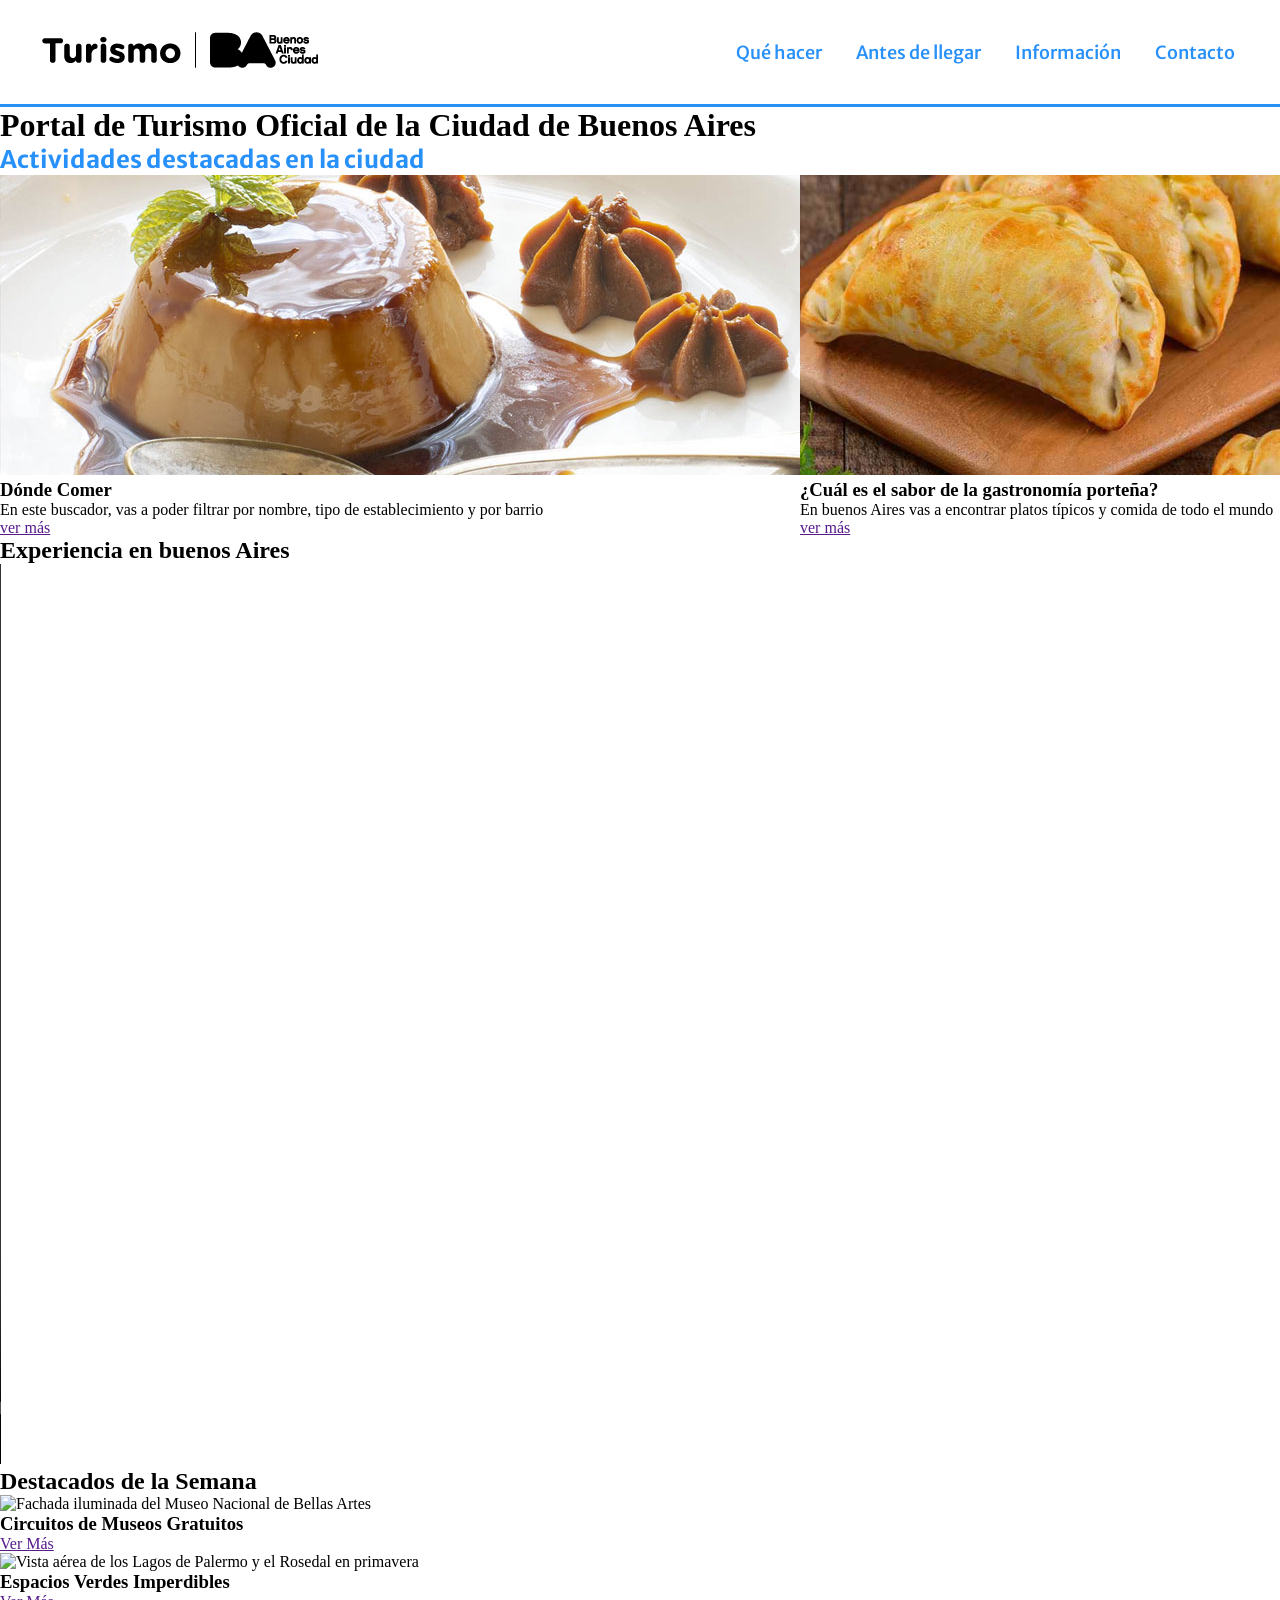
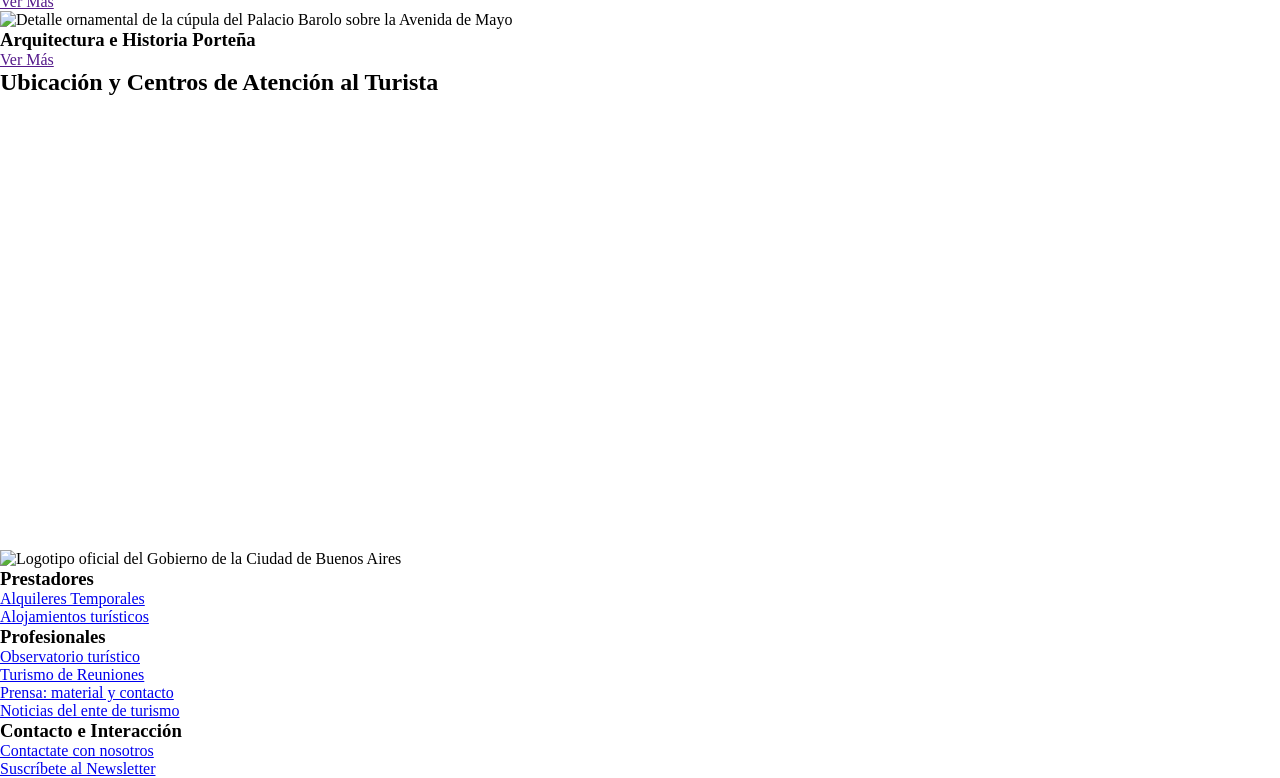
==== ejercicio-3/index.html @ d6a3f7fd "Add files via upload" ====
<!DOCTYPE html>
<html lang="es">
    <head>
        <meta charset="UTF-8">
        <meta name="viewport" content="width, initial-scale:1.0">
        <title>Turismo Buenos Aires Ciudad - Sitio Oficial de Información Turística</title>
        <meta name="description" content="Descrubí qué hacer en Buenos Aires. información útil antes de llegar, guías de alojamiento, atractivos turísticos, agenda cultural y mapas de la ciudad.">
        <meta name="robots" content="index, follow">

        <!-- Enlazar el css-->

        <link href="style.css" rel="stylesheet">

        <!-- Fuentes de google-->
  <link rel="preconnect" href="https://fonts.googleapis.com">
<link rel="preconnect" href="https://fonts.gstatic.com" crossorigin>
<link href="https://fonts.googleapis.com/css2?family=Merriweather+Sans:ital,wght@0,300..800;1,300..800&family=Quicksand:wght@300..700&display=swap" rel="stylesheet">
    </head>

    <body>

        <!-- Cabecera principal del sitio -->
        <header id="cabecera-principal">
            <!-- Logo del sitio 
            href-> la dirección a donde voy al dar clic  
            -->
            <a href="index.html" aria-label="Ir a la página de inicio de Turismo de Buenos Aires">
                <img src="assets/arrobaturismo-bac-300x150-negro.png" alt="Logotipo oficial de Turismo Buenos Aires Ciudad">
            </a>

            <!-- Navegador principal -->
            <nav role="navigation" aria-label="Menu principal">
                  <a href="" class="boton-principal">Qué hacer</a>
                  <a href="" class="boton-principal">Antes de llegar</a>
                  <a href="" class="boton-principal">Información</a>
                  <a href="" class="boton-principal">Contacto</a>
            </nav>

        </header>



        <!-- Contenido principal del sitio -->
        <main role="main">

            <h1>Portal de Turismo Oficial de la Ciudad de Buenos Aires</h1>

            <div class="areas-destacadas"></div>

            <!-- Actividades destacadas-->
            <section id="areas-destacadas">
                <h2 class="titulo-principal ">Actividades destacadas en la ciudad</h2>
                
                <div>

                    <!-- tarjeta -->
                    <article role="article">
                        <img src="assets/flan-dulce-de-leche.jpg" alt="Flan con Dulce de Leche">
                        <h3>Dónde Comer</h3>
                        <p>En este buscador, vas a poder filtrar por nombre, tipo de establecimiento y por barrio</p>
                        <a href="" aria-label="Ir al buscador de restaurantes y de comida en Buenos Aires">ver más</a>
                    </article>

                    <!-- tarjeta -->
                    <article role="article">
                        <img src="assets/empanadas-horneadas.jpg" alt="Empanadas porteñas horneadas">
                        <h3>¿Cuál es el sabor de la gastronomía porteña?</h3>
                        <p>En buenos Aires vas a encontrar platos típicos y comida de todo el mundo</p>
                        <a href="" aria-label="Ver información sobre grastonomía porteña">ver más</a>
                    </article>

                    <!-- tarjeta -->
                    <article role="article">
                        <img src="assets/patio-caballito.jpg" alt="Patio de comida los lecheros en el barrio Caballito">
                        <h3>Mercados y patios Gastronómicos</h3>
                        <p>Conocé los patios y mercados en donde podés disfrutar de la mejor gastronomía de la ciudad</p>
                        <a href="" aria-label="Ver más información sobre los patios gastronómicos de la ciudad">ver más</a>
                    </article>


                </div>

            </section>
            <!-- Fin de actividades destacadas-->

            <!-- Contenido Multimedia -->
            <section>
                <h2>Experiencia en buenos Aires</h2>
                <div>
                    <video controls autoplay loop width="1600" height="900" aria-label="Video sobre la ciudad de Buenos Aires">
                        <source src="assets/video-buenosaires.mp4" type="video/mp4">
                    </video>
                </div>
            </section>
            <!-- Fin de Contenido Multimedia -->



            <!-- Contenidos Destacados -->
            <section>
                <h2>Destacados de la Semana</h2>
                <div>
                    
                    <!-- Tarjeta Destacada 1 -->
                    <article role="article">
                        <img src="assets/destacado-museos.jpg" alt="Fachada iluminada del Museo Nacional de Bellas Artes" width="400" height="250">
                        <h3>Circuitos de Museos Gratuitos</h3>
                        <a href="" aria-label="Ver más sobre los circuitos de museos gratuitos">Ver Más</a>
                    </article>

                    <!-- Tarjeta Destacada 2 -->
                    <article role="article">
                        <img src="assets/destacado-parques.jpg" alt="Vista aérea de los Lagos de Palermo y el Rosedal en primavera" width="400" height="250">
                        <h3>Espacios Verdes Imperdibles</h3>
                        <a href="" aria-label="Ver más sobre los espacios verdes imperdibles">Ver Más</a>
                    </article>

                    <!-- Tarjeta Destacada 3 -->
                    <article role="article">
                        <img src="assets/destacado-arquitectura.jpg" alt="Detalle ornamental de la cúpula del Palacio Barolo sobre la Avenida de Mayo" width="400" height="250">
                        <h3>Arquitectura e Historia Porteña</h3>
                        <a href="" aria-label="Ver más sobre la arquitectura e historia porteña">Ver Más</a>
                    </article>

                </div>
            </section>


            <!-- Ubicación Geográfica -->
            <section aria-labelledby="titulo-mapa">
                <h2 id="titulo-mapa">Ubicación y Centros de Atención al Turista</h2>
                <div class="map-container">
                    <iframe 
                        src="https://www.google.com/maps/embed?pb=!1m18!1m12!1m3!1d3284.016713276842!2d-58.3841507!3d-34.6037389!2m3!1f0!2f0!3f0!3m2!1i1024!2i768!4f13.1!3m3!1m2!1s0x95bccacf954f91d5%3A0x67ef08c262f8f742!2sObelisco!5e0!3m2!1ses!2sar!4v1700000000000!5m2!1ses!2sar" 
                        width="100%" 
                        height="450" 
                        style="border:0;" 
                        allowfullscreen="" 
                        loading="lazy" 
                        referrerpolicy="no-referrer-when-downgrade"
                        title="Mapa interactivo de la Ciudad de Buenos Aires con la ubicación del Obelisco y centros de atención turística">
                    </iframe>
                </div>
            </section>

        </main>

        <!-- Pie de Página Institucional -->
    <footer role="contentinfo">

            <!-- Identificador Institucional del Footer -->
            <div class="footer-brand">
                <img src="img/logo-buenos-aires-ciudad.svg" alt="Logotipo oficial del Gobierno de la Ciudad de Buenos Aires" width="200" height="60">
            </div>

            <!-- Columnas de Enlaces del Footer -->
            <div>
                
                <!-- Lista 1: Prestadores -->
                <nav>
                    <h3 id="footer-prestadores">Prestadores</h3>
                    <ul>
                        <li><a href="/alquileres-temporales">Alquileres Temporales</a></li>
                        <li><a href="/alojamientos-turisticos">Alojamientos turísticos</a></li>
                    </ul>
                </nav>

                <!-- Lista 2: Profesionales -->
                <nav>
                    <h3 id="footer-profesionales">Profesionales</h3>
                    <ul>
                        <li><a href="/observatorio-turistico">Observatorio turístico</a></li>
                        <li><a href="/turismo-reuniones">Turismo de Reuniones</a></li>
                        <li><a href="/prensa-contacto">Prensa: material y contacto</a></li>
                        <li><a href="/noticias-ente">Noticias del ente de turismo</a></li>
                    </ul>
                </nav>

                <!-- Lista 3: Interacción y Contacto -->
                <nav>
                    <h3 id="footer-contacto">Contacto e Interacción</h3>
                    <ul>
                        <li><a href="/contactate-con-nosotros">Contactate con nosotros</a></li>
                        <li><a href="/suscribete-newsletter" aria-label="Ir al formulario para suscribirse al Newsletter oficial">Suscríbete al Newsletter</a></li>
                    </ul>
                </nav>

            </div>
    </footer>

    </body>

</html>
---- ejercicio-3/style.css ----
/* INDICE DE ESTILO 

0. Generales / colores 
1.tipografias 
2.header 
3.enlances y botones 
4.areas destacadas


*/

/* Generales */

*{
    margin: 0;
    padding: 0;
    box-sizing: border-box;
}

:root{
    --color-principal: #2790f9;
    --color-acento:  #e05826;
    --color-tercer: #dfc6e8;
    --color-texto: #2e2b35;
}
 .titulo-principal {

  font-family: "Merriweather Sans", sans-serif;
  font-optical-sizing: auto;
  font-weight: 700;
  font-style: normal;
  color: var(--color-principal);
  fonnt-size: 28px;
 }

  .titulo-secundario {

  font-family: "Merriweather Sans", sans-serif;
  font-optical-sizing: auto;
  font-weight: 700;
  font-style: normal;
  color: var(--color-principal);
  font-size: 22px;
 }


.parrafo {

    font-family: "Quicksand", sans-serif;
    font-optical-sizing: auto;
    font-weight: 400;
    font-style: normal;
    color: var(--color-texto);
    font-size: 14x;

}

.texto-oculto{
    display: : none;

}

/* header */

#cabecera-principal {
    padding: 25px 30px;
    display: flex;
   
    justify-content: space-between;
    align-items: center;
      /* border */
    border-bottom: 3px solid var(--color-principal);
}   
/* responsive */

@media only screen and (max-width: 600px){
    #cabecera-principal{
        flex-direction: column;}

        .boton-principal{
    /* se comporte como un bloque */
    display: block;
    /* ancho */
    width: 96%;
     /* margen */
    margin: 5px 2% 5px 2%;
     /* alineacion al centro */
     text-align: center;
      /* borde inferior */
    border-bottom: 1px solid var(--color-principal);
     /* quito borde */
     border-radius: 0;

     }

/* enlances y botones */

nav[role-navigation]{
    width: 100%;
}

}





/* enlances y botones */

.boton-principal{

  font-family: "Merriweather Sans", sans-serif;
  font-optical-sizing: auto;
  font-weight: 500;
  font-style: normal;
  color: var(--color-principal);
  font-size: 18px;
  /* quitar linea inferior */
  text-decoration: none;
  /* cuerpo por medio de relleno */
    padding: 8px 15px 8px 15px;
    /* animo el paso del mouse */
    transition: all linear 0.3s;
      /* bordes */
    border-radius: 3px;
 }

 .boton-principal:hover{
    color: rgb(255, 255, 255);
    background-color: var(--color-principal);
 }

 /* areas destacadas*/

 #areas-destacadas div{
    display: flex;
    justify-content: space-between;
    align-items: center;
}

.element-row{
    display: flex;
}
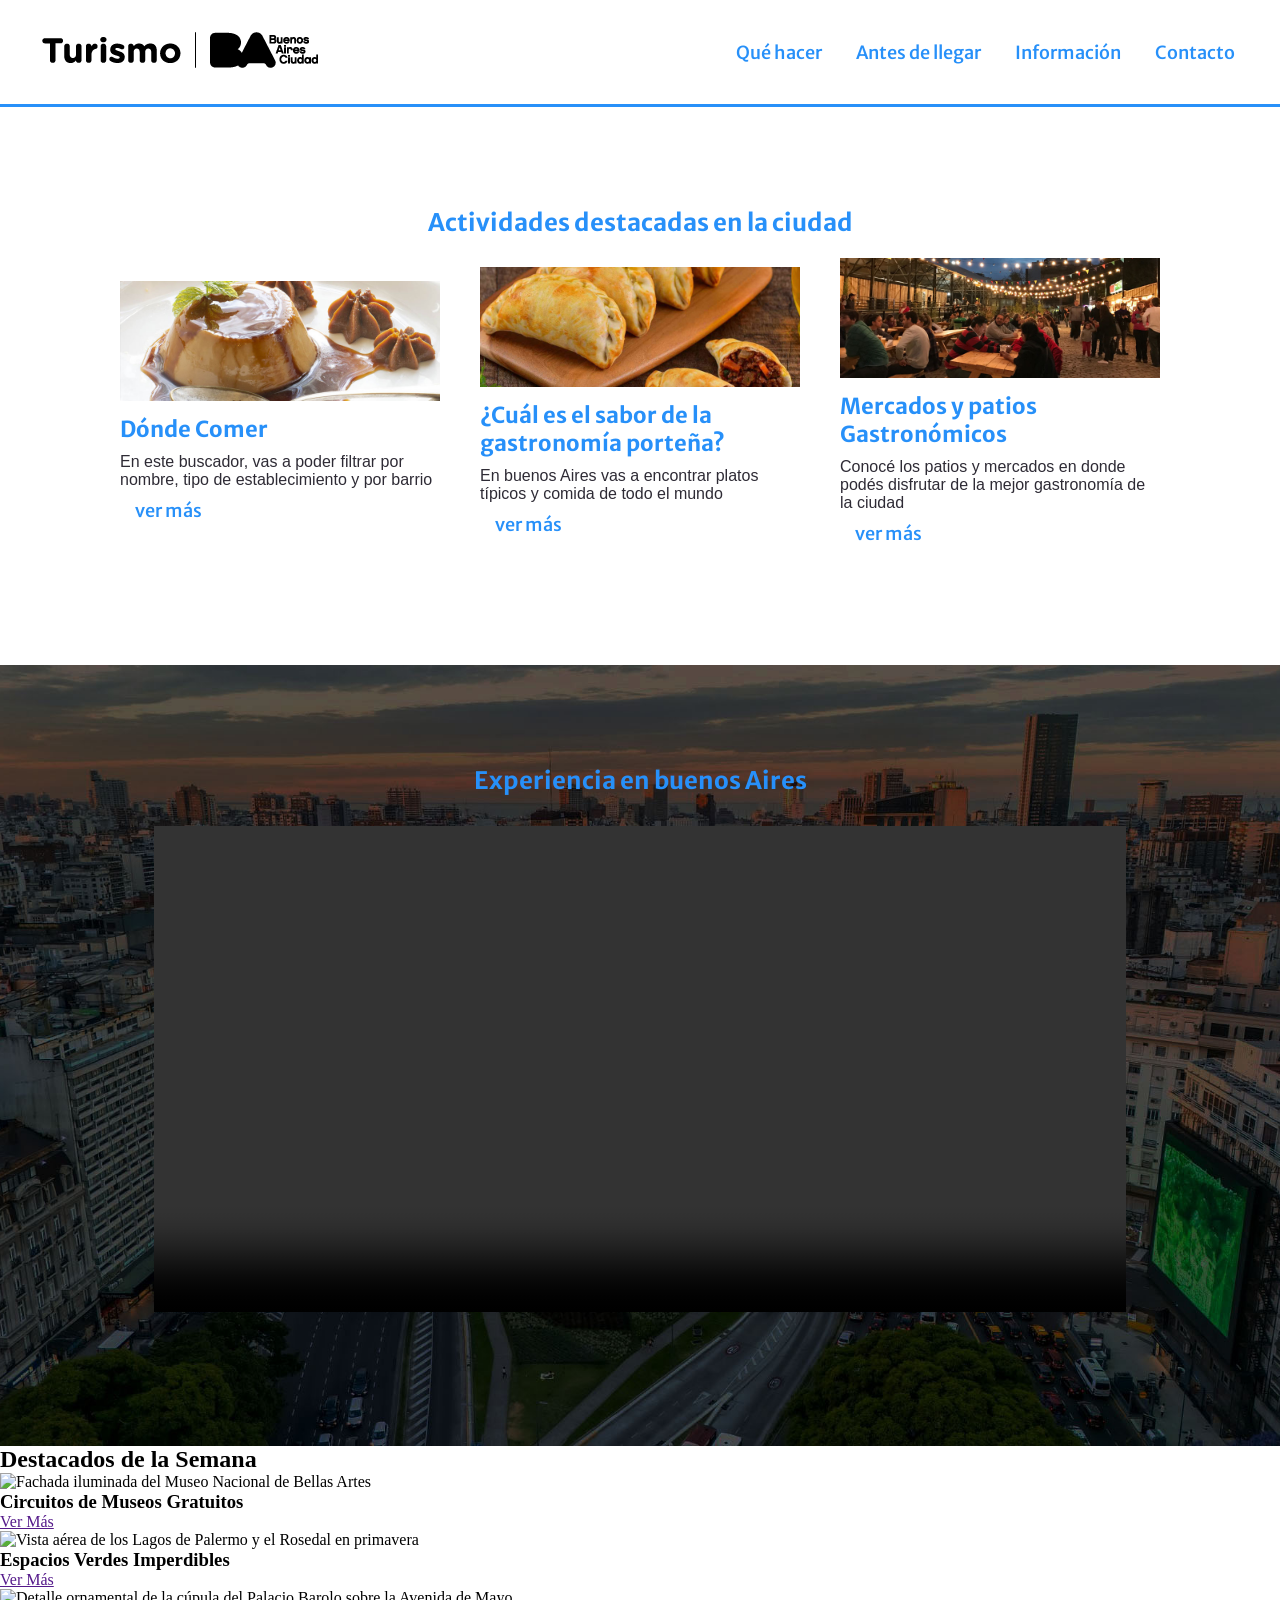
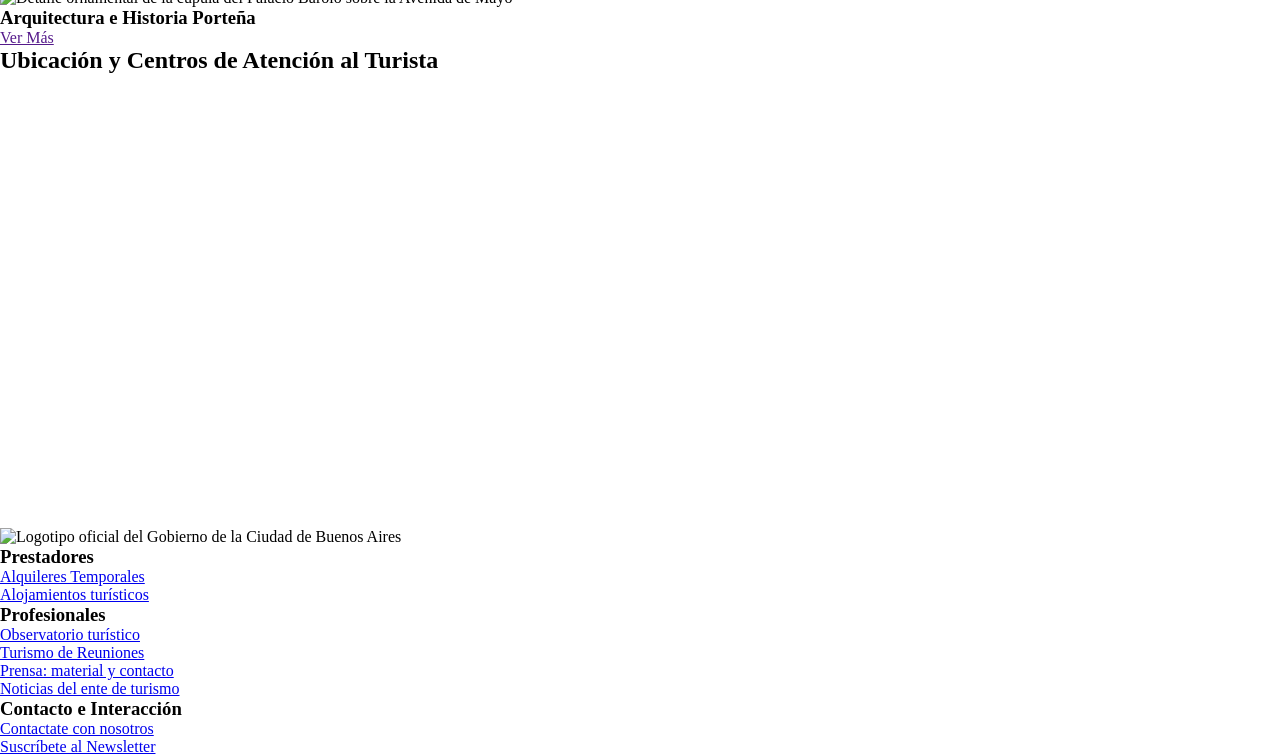
==== commit 8863230c: "Add files via upload" ====
--- a/ejercicio-3/index.html
+++ b/ejercicio-3/index.html
@@ -43,7 +43,7 @@
         <!-- Contenido principal del sitio -->
         <main role="main">
 
-            <h1>Portal de Turismo Oficial de la Ciudad de Buenos Aires</h1>
+            <h1 class="texto-oculto">Portal de Turismo Oficial de la Ciudad de Buenos Aires </h1>
 
             <div class="areas-destacadas"></div>
 
@@ -51,30 +51,30 @@
             <section id="areas-destacadas">
                 <h2 class="titulo-principal ">Actividades destacadas en la ciudad</h2>
                 
-                <div>
+                <div class="elements-row">
 
                     <!-- tarjeta -->
-                    <article role="article">
+                    <article role="article" class="articulo-index">
                         <img src="assets/flan-dulce-de-leche.jpg" alt="Flan con Dulce de Leche">
-                        <h3>Dónde Comer</h3>
-                        <p>En este buscador, vas a poder filtrar por nombre, tipo de establecimiento y por barrio</p>
-                        <a href="" aria-label="Ir al buscador de restaurantes y de comida en Buenos Aires">ver más</a>
+                        <h3 class="titulo-secundario">Dónde Comer</h3>
+                        <p class="parrafo">En este buscador, vas a poder filtrar por nombre, tipo de establecimiento y por barrio</p>
+                        <a href="" aria-label="Ir al buscador de restaurantes y de comida en Buenos Aires" class="boton-vermas">ver más</a>
                     </article>
 
                     <!-- tarjeta -->
-                    <article role="article">
+                    <article role="article" class="articulo-index">
                         <img src="assets/empanadas-horneadas.jpg" alt="Empanadas porteñas horneadas">
-                        <h3>¿Cuál es el sabor de la gastronomía porteña?</h3>
-                        <p>En buenos Aires vas a encontrar platos típicos y comida de todo el mundo</p>
-                        <a href="" aria-label="Ver información sobre grastonomía porteña">ver más</a>
+                        <h3 class="titulo-secundario">¿Cuál es el sabor de la gastronomía porteña?</h3>
+                        <p class="parrafo">En buenos Aires vas a encontrar platos típicos y comida de todo el mundo</p>
+                        <a href="" aria-label="Ver información sobre grastonomía porteña" class="boton-vermas">ver más</a>
                     </article>
 
                     <!-- tarjeta -->
-                    <article role="article">
+                    <article role="article" class="articulo-index">
                         <img src="assets/patio-caballito.jpg" alt="Patio de comida los lecheros en el barrio Caballito">
-                        <h3>Mercados y patios Gastronómicos</h3>
-                        <p>Conocé los patios y mercados en donde podés disfrutar de la mejor gastronomía de la ciudad</p>
-                        <a href="" aria-label="Ver más información sobre los patios gastronómicos de la ciudad">ver más</a>
+                        <h3 class="titulo-secundario">Mercados y patios Gastronómicos</h3>
+                        <p class="parrafo">Conocé los patios y mercados en donde podés disfrutar de la mejor gastronomía de la ciudad</p>
+                        <a href="" aria-label="Ver más información sobre los patios gastronómicos de la ciudad" class="boton-vermas">ver más</a>
                     </article>
 
 
@@ -84,10 +84,11 @@
             <!-- Fin de actividades destacadas-->
 
             <!-- Contenido Multimedia -->
-            <section>
-                <h2>Experiencia en buenos Aires</h2>
+            <section id="area-experiencias">
+
+                <h2 class="titulo-principal">Experiencia en buenos Aires</h2>
                 <div>
-                    <video controls autoplay loop width="1600" height="900" aria-label="Video sobre la ciudad de Buenos Aires">
+                    <video controls autoplay loop width="90%" height="auto" aria-label="Video sobre la ciudad de Buenos Aires">
                         <source src="assets/video-buenosaires.mp4" type="video/mp4">
                     </video>
                 </div>
--- a/ejercicio-3/style.css
+++ b/ejercicio-3/style.css
@@ -23,6 +23,41 @@
     --color-tercer: #dfc6e8;
     --color-texto: #2e2b35;
 }
+
+img{
+    width: 100%;
+}
+
+.element-row{
+    display: flex;
+    justify-content: space-around;
+    
+}
+
+.boton-vermas:hover{
+     color: rgb(255, 255, 255);
+    background-color: var(--color-principal);
+}
+
+
+
+.boton-vermas{
+     font-family: "Merriweather Sans", sans-serif;
+  font-optical-sizing: auto;
+  font-weight: 500;
+  font-style: normal;
+  color: var(--color-principal);
+  font-size: 18px;
+  /* quitar linea inferior */
+  text-decoration: none;
+  /* cuerpo por medio de relleno */
+    padding: 8px 15px 8px 15px;
+    /* animo el paso del mouse */
+    transition: all linear 0.3s;
+      /* bordes */
+    border-radius: 3px;
+ }
+
  .titulo-principal {
 
   font-family: "Merriweather Sans", sans-serif;
@@ -31,6 +66,8 @@
   font-style: normal;
   color: var(--color-principal);
   fonnt-size: 28px;
+  text-align: center;
+    
  }
 
   .titulo-secundario {
@@ -41,6 +78,7 @@
   font-style: normal;
   color: var(--color-principal);
   font-size: 22px;
+
  }
 
 
@@ -56,7 +94,7 @@
 }
 
 .texto-oculto{
-    display: : none;
+    display: none;
 
 }
 
@@ -71,9 +109,27 @@
       /* border */
     border-bottom: 3px solid var(--color-principal);
 }   
+
+#area-experiencias{
+    padding: 100px;
+    background: url(assets/obelisco-buenos-aires.jpeg) center center no-repeat;
+    background-size: cover;
+
+}
+
+#area-experiencias video{  
+    margin: 30px 5%;
+
+}
+
+
 /* responsive */
-
 @media only screen and (max-width: 600px){
+    
+    .element-row{
+          flex-direction: column;
+          align-items: center;
+     }  
     #cabecera-principal{
         flex-direction: column;}
 
@@ -91,6 +147,10 @@
      /* quito borde */
      border-radius: 0;
 
+
+   
+            
+
      }
 
 /* enlances y botones */
@@ -136,8 +196,21 @@
     display: flex;
     justify-content: space-between;
     align-items: center;
-}
-
-.element-row{
-    display: flex;
-}+
+}
+
+#areas-destacadas{
+    padding: 100px;
+}
+
+.articulo-index{
+    padding: 20px;
+}
+
+.articulo-index *{
+    margin: 0 0 10px 0;
+}
+
+
+
+
